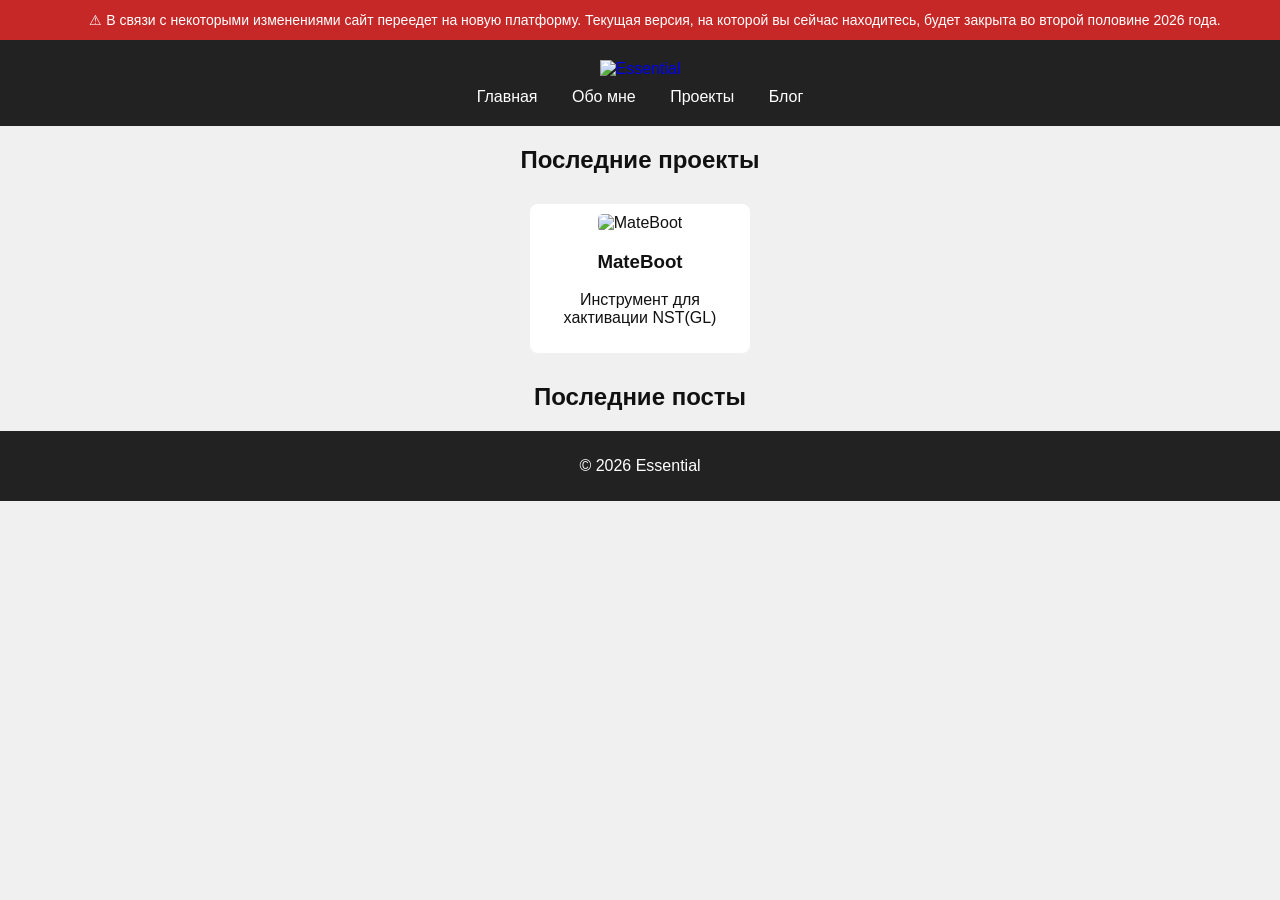
==== index.html @ 41b29043 "Update index.html" ====
<!DOCTYPE html>
<html lang="ru">
<head>
    <meta charset="UTF-8">
    <meta name="viewport" content="width=device-width, initial-scale=1.0">
    <title>Essential</title>
    <link rel="stylesheet" href="css/style.css">
</head>
<body class="home-page">
    <div class="site-warning">
        ⚠ В связи с некоторыми изменениями сайт переедет на новую платформу. 
        Текущая версия, на которой вы сейчас находитесь, будет закрыта во второй половине 2026 года.
    </div>
    <header>
        <a href="/" class="logo-link">
            <img src="assets/logo.png" alt="Essential" class="site-logo">
        </a>
        <nav>
            <a href="/">Главная</a>
            <a href="/about/">Обо мне</a>
            <a href="/projects/">Проекты</a>
            <a href="/blog/">Блог</a>
        </nav>
    </header>

    <main>
        <section>
            <h2>Последние проекты</h2>
            <div class="project-list">
                <a href="/projects/latest1" class="project-card">
                    <img src="assets/icon_clockwork.png" alt="MateBoot">
                    <h3>MateBoot</h3>
                    <p>Инструмент для хактивации NST(GL)</p>
                </a>
            </div>
        </section>
        <section>
            <h2>Последние посты</h2>
        </section>
    </main>

    <footer>
        <p>© 2026 Essential</p>
    </footer>
</body>
</html>
---- css/style.css ----
body {
    font-family: 'Segoe UI', Tahoma, Geneva, Verdana, sans-serif;
    margin: 0;
    background: #f0f0f0;
    color: #111;
}

header {
    background: #222;
    color: #fff;
    padding: 20px;
    text-align: center;
}

header nav a {
    color: #fff;
    margin: 0 15px;
    text-decoration: none;
}

header nav a:hover {
    text-decoration: underline;
}

.logo-link {
    display: inline-block;
    text-decoration: none;
}

.site-logo {
    max-width: 200px;
    height: auto;
    display: block;
    margin: 0 auto 10px auto;
}

.home-page section > h2 {
    text-align: center;
}

.project-list {
    display: flex;
    flex-wrap: wrap;
    justify-content: center;
    margin: 20px;
}

.project-card {
    background: #fff;
    border-radius: 8px;
    margin: 10px;
    padding: 10px;
    width: 200px;
    text-align: center;
    text-decoration: none;
    color: #111;
    transition: transform 0.2s;
}

.project-card:hover {
    transform: scale(1.05);
}

.project-card img {
    max-width: 100%;
    border-radius: 5px;
}

.about-page {
    max-width: 800px;
    margin: 0 auto;
    padding: 20px;
}

.about-page section {
    margin-bottom: 30px;
}

.about-page h1 {
    margin-top: 20px;
    color: #0066cc;
}

.about-page h2 {
    margin-top: 20px;
    color: #0066cc;
}

footer {
    background: #222;
    color: #fff;
    text-align: center;
    padding: 10px;
}

/* === Общие стили для страниц проекта === */
body.project-page {
    font-family: Arial, sans-serif;
    line-height: 1.6;
    max-width: 900px;
    margin: 0 auto;
    padding: 20px;
    background-color: #f9f9f9;
    color: #222;
}

/* Заголовки */
.project-page h1,
.project-page h2,
.project-page h3 {
    text-align: center;
    margin-bottom: 15px;
    color: #0066cc;
}

/* Секции */
.project-page section {
    margin-bottom: 40px;
    padding: 10px 20px;
    background-color: #fff;
    border-radius: 8px;
    box-shadow: 0 2px 6px rgba(0,0,0,0.1);
}

/* Контейнер для изображений */
.project-images img {
    max-width: 300px;
    margin: 10px;
    cursor: pointer;
    border-radius: 6px;
    transition: transform 0.2s;
}

.project-images img:hover {
    transform: scale(1.05);
}

/* Списки изменений и ссылок */
.project-page ul {
    list-style: disc;
    padding-left: 40px;
}

.project-page ul li {
    margin-bottom: 10px;
}

/* Ссылки */
.project-page a {
    color: #0066cc;
    text-decoration: none;
}

.project-page a:hover {
    text-decoration: underline;
}

.site-warning {
    width: 100%;
    background: #c62828;
    color: #fff;
    text-align: center;
    padding: 12px 15px;
    font-size: 14px;
    font-weight: 500;
    box-shadow: 0 2px 6px rgba(0,0,0,0.2);
}

.lightbox {
    display: none;
    position: fixed;
    top: 0; left: 0; width: 100%; height: 100%;
    background: rgba(0,0,0,0.8);
    justify-content: center;
    align-items: center;
    z-index: 999;
}

.lightbox:target {
    display: flex;
}

.lightbox img {
    max-width: 90%;
    max-height: 90%;
    border-radius: 8px;
}

.lightbox .close {
    position: absolute;
    top: 20px;
    right: 30px;
    font-size: 40px;
    color: white;
    text-decoration: none;
}
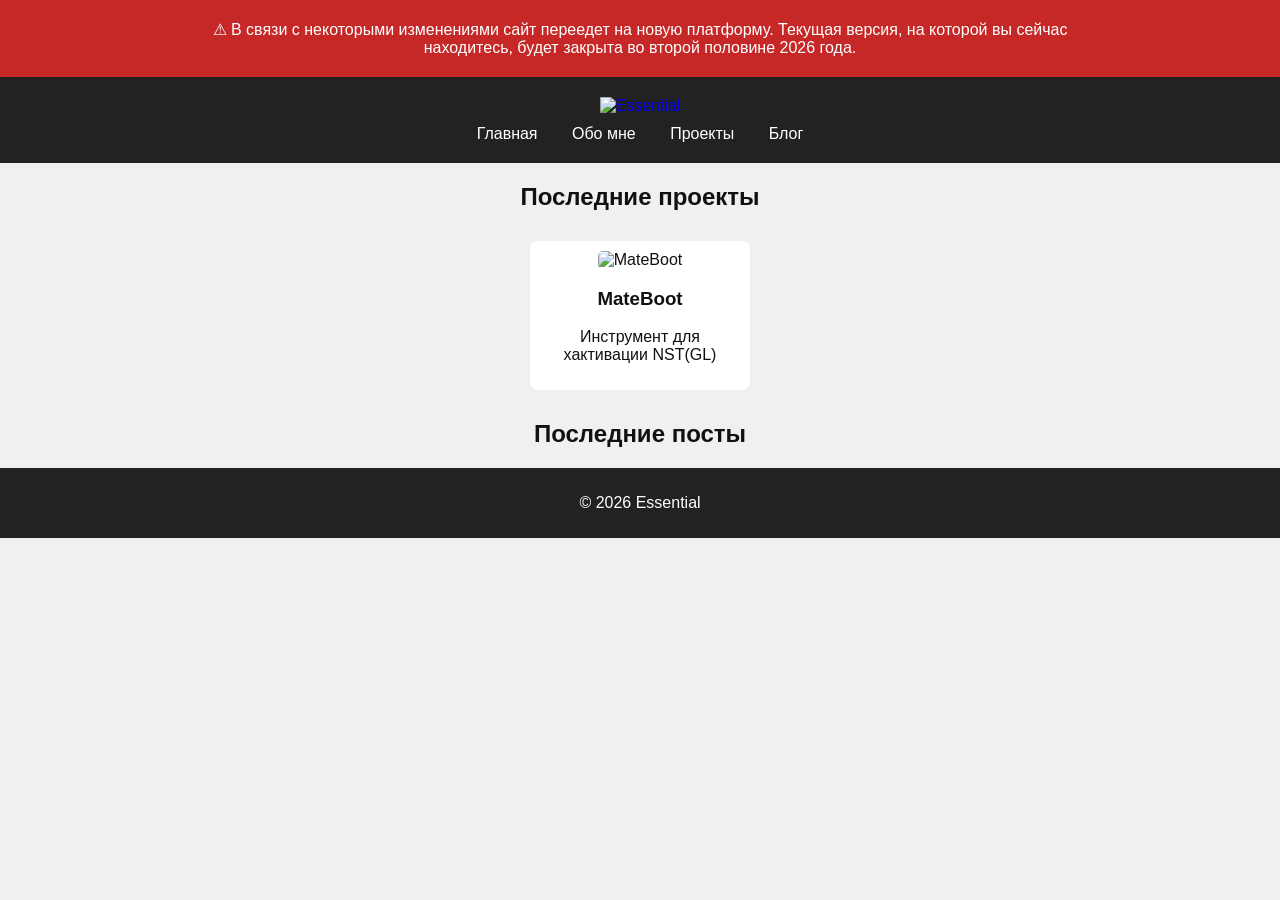
==== commit c441c44e: "Fix warning(html)" ====
--- a/index.html
+++ b/index.html
@@ -8,8 +8,10 @@
 </head>
 <body class="home-page">
     <div class="site-warning">
-        ⚠ В связи с некоторыми изменениями сайт переедет на новую платформу. 
-        Текущая версия, на которой вы сейчас находитесь, будет закрыта во второй половине 2026 года.
+        <div class="site-warning-inner">
+            ⚠ В связи с некоторыми изменениями сайт переедет на новую платформу. 
+            Текущая версия, на которой вы сейчас находитесь, будет закрыта во второй половине 2026 года.
+        </div>
     </div>
     <header>
         <a href="/" class="logo-link">
--- a/css/style.css
+++ b/css/style.css
@@ -157,13 +157,16 @@
 
 .site-warning {
     width: 100%;
+    box-sizing: border-box;
     background: #c62828;
     color: #fff;
+}
+
+.site-warning-inner {
+    max-width: 900px;
+    margin: 0 auto;
+    padding: 20px;
     text-align: center;
-    padding: 12px 15px;
-    font-size: 14px;
-    font-weight: 500;
-    box-shadow: 0 2px 6px rgba(0,0,0,0.2);
 }
 
 .lightbox {
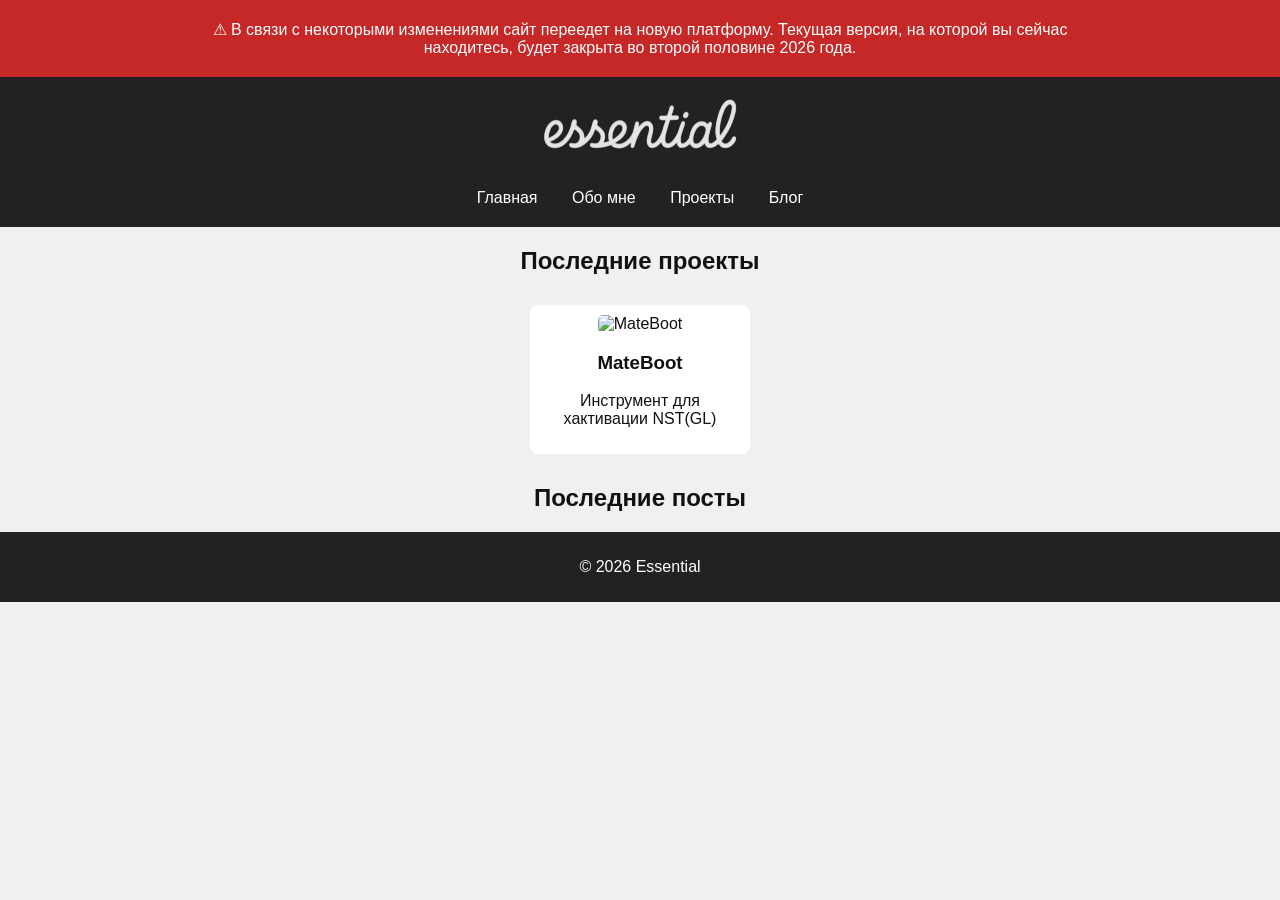
==== commit 4e9cf227: "Update index.html" ====
--- a/index.html
+++ b/index.html
@@ -15,7 +15,7 @@
     </div>
     <header>
         <a href="/" class="logo-link">
-            <img src="assets/logo.png" alt="Essential" class="site-logo">
+            <img src="assets/essentiallogo.svg" alt="Essential" class="site-logo">
         </a>
         <nav>
             <a href="/">Главная</a>
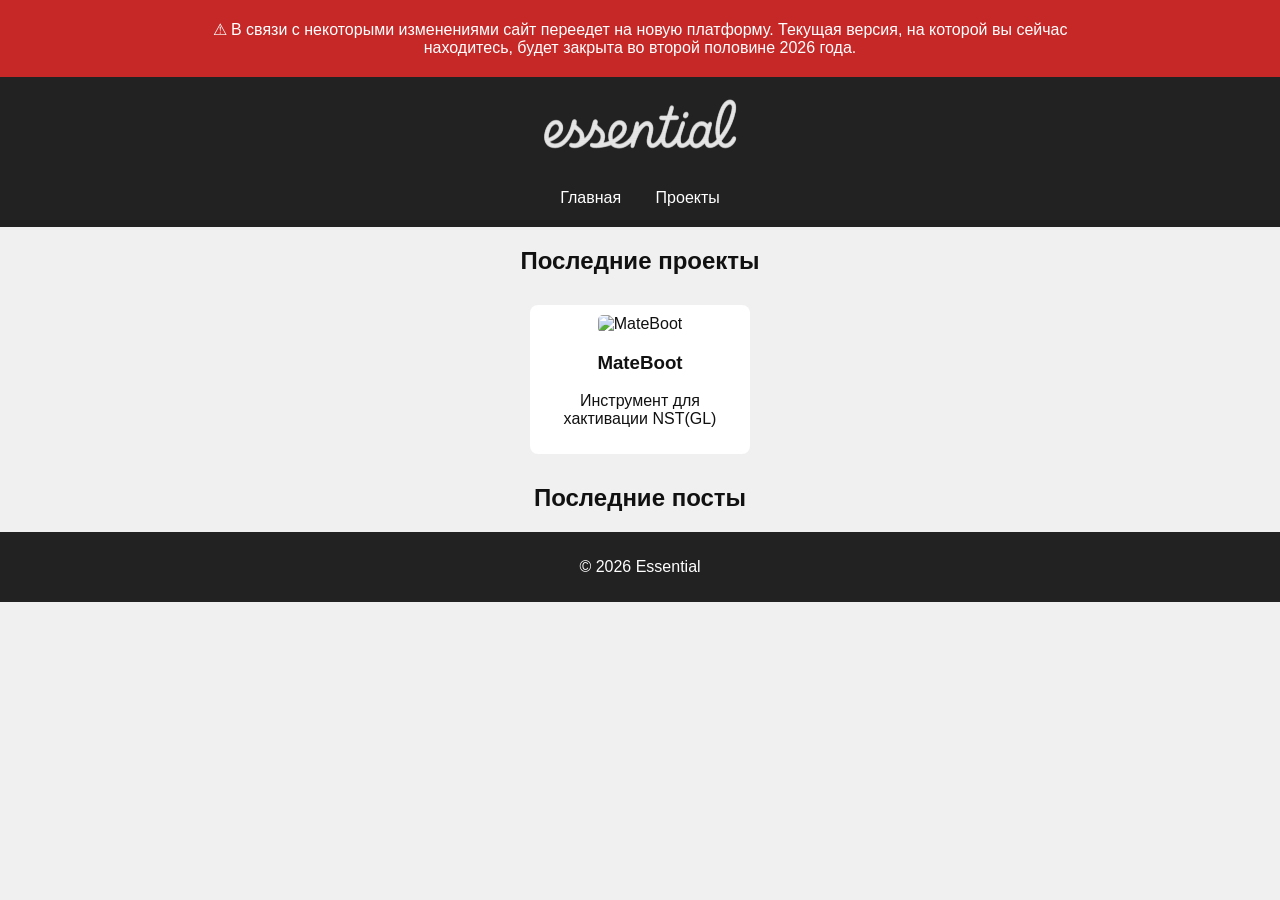
==== commit b65bed35: "Update index.html" ====
--- a/index.html
+++ b/index.html
@@ -19,9 +19,7 @@
         </a>
         <nav>
             <a href="/">Главная</a>
-            <a href="/about/">Обо мне</a>
             <a href="/projects/">Проекты</a>
-            <a href="/blog/">Блог</a>
         </nav>
     </header>
 
